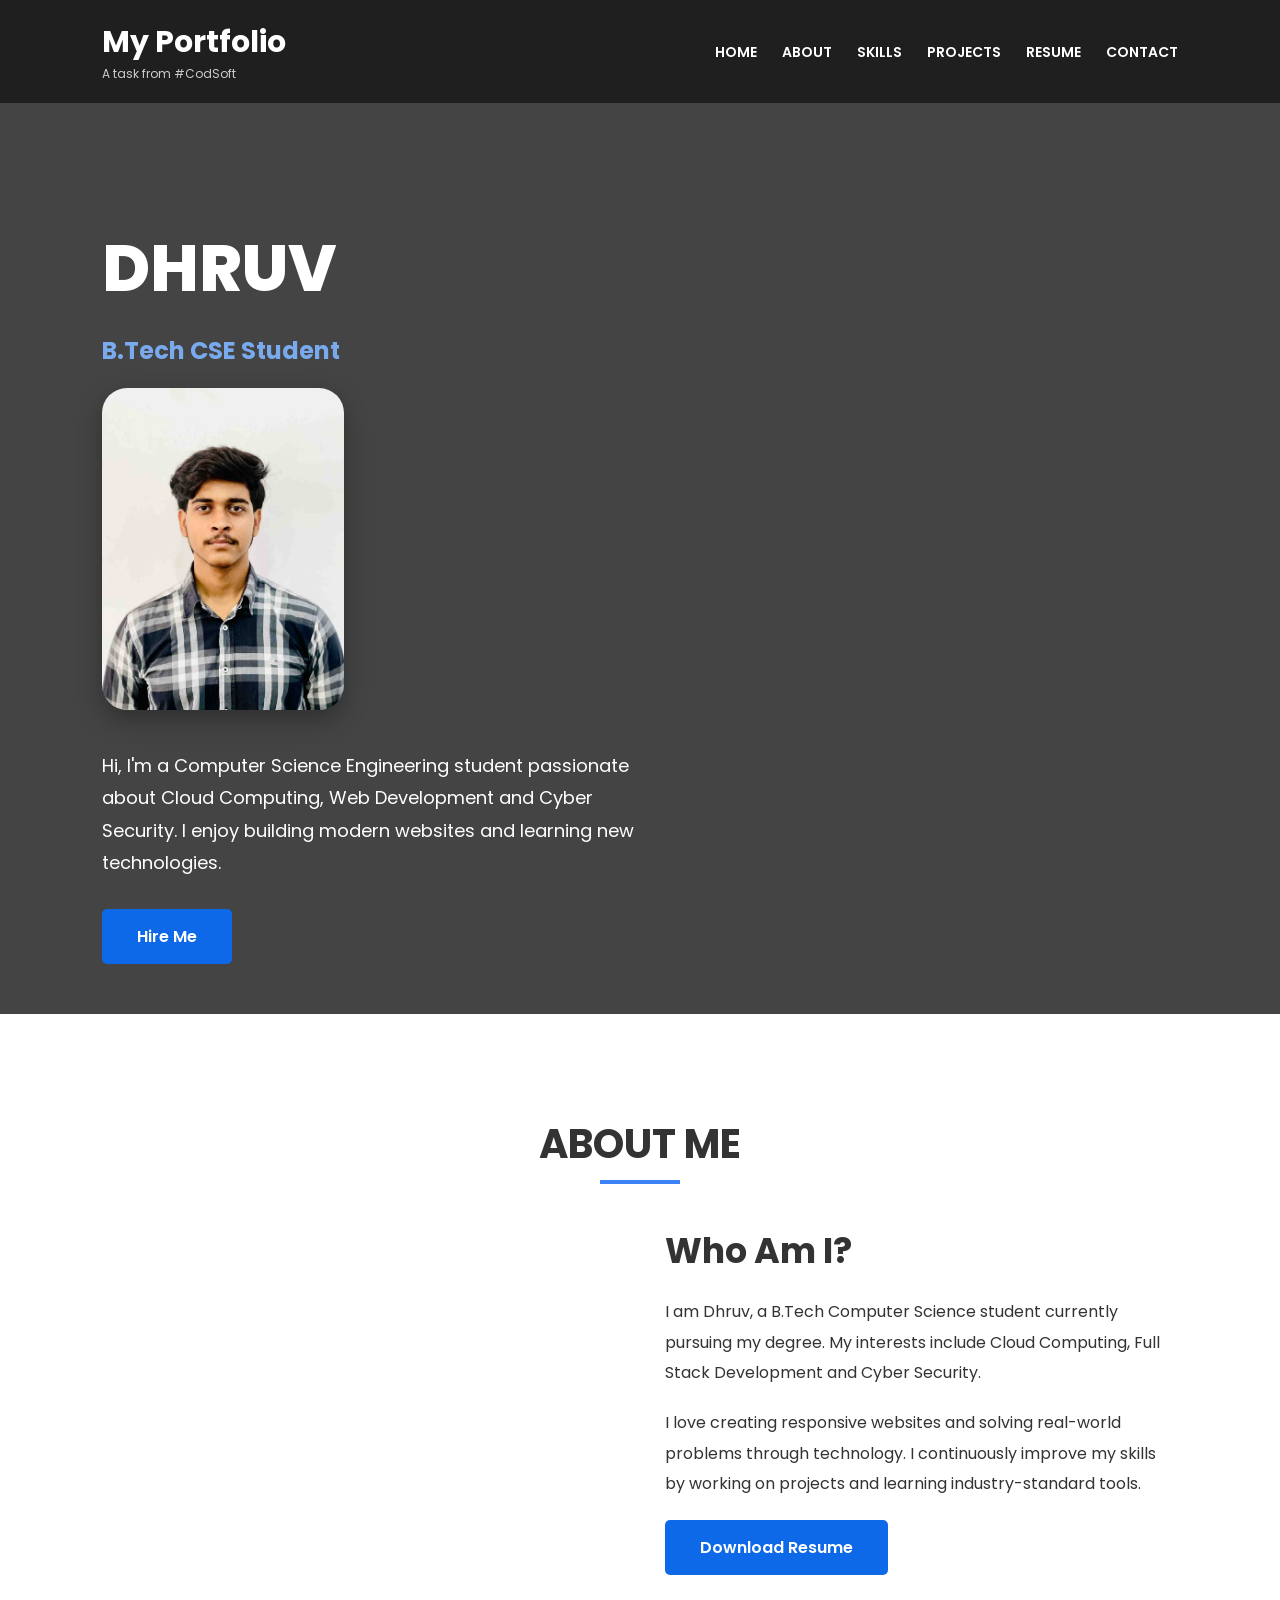
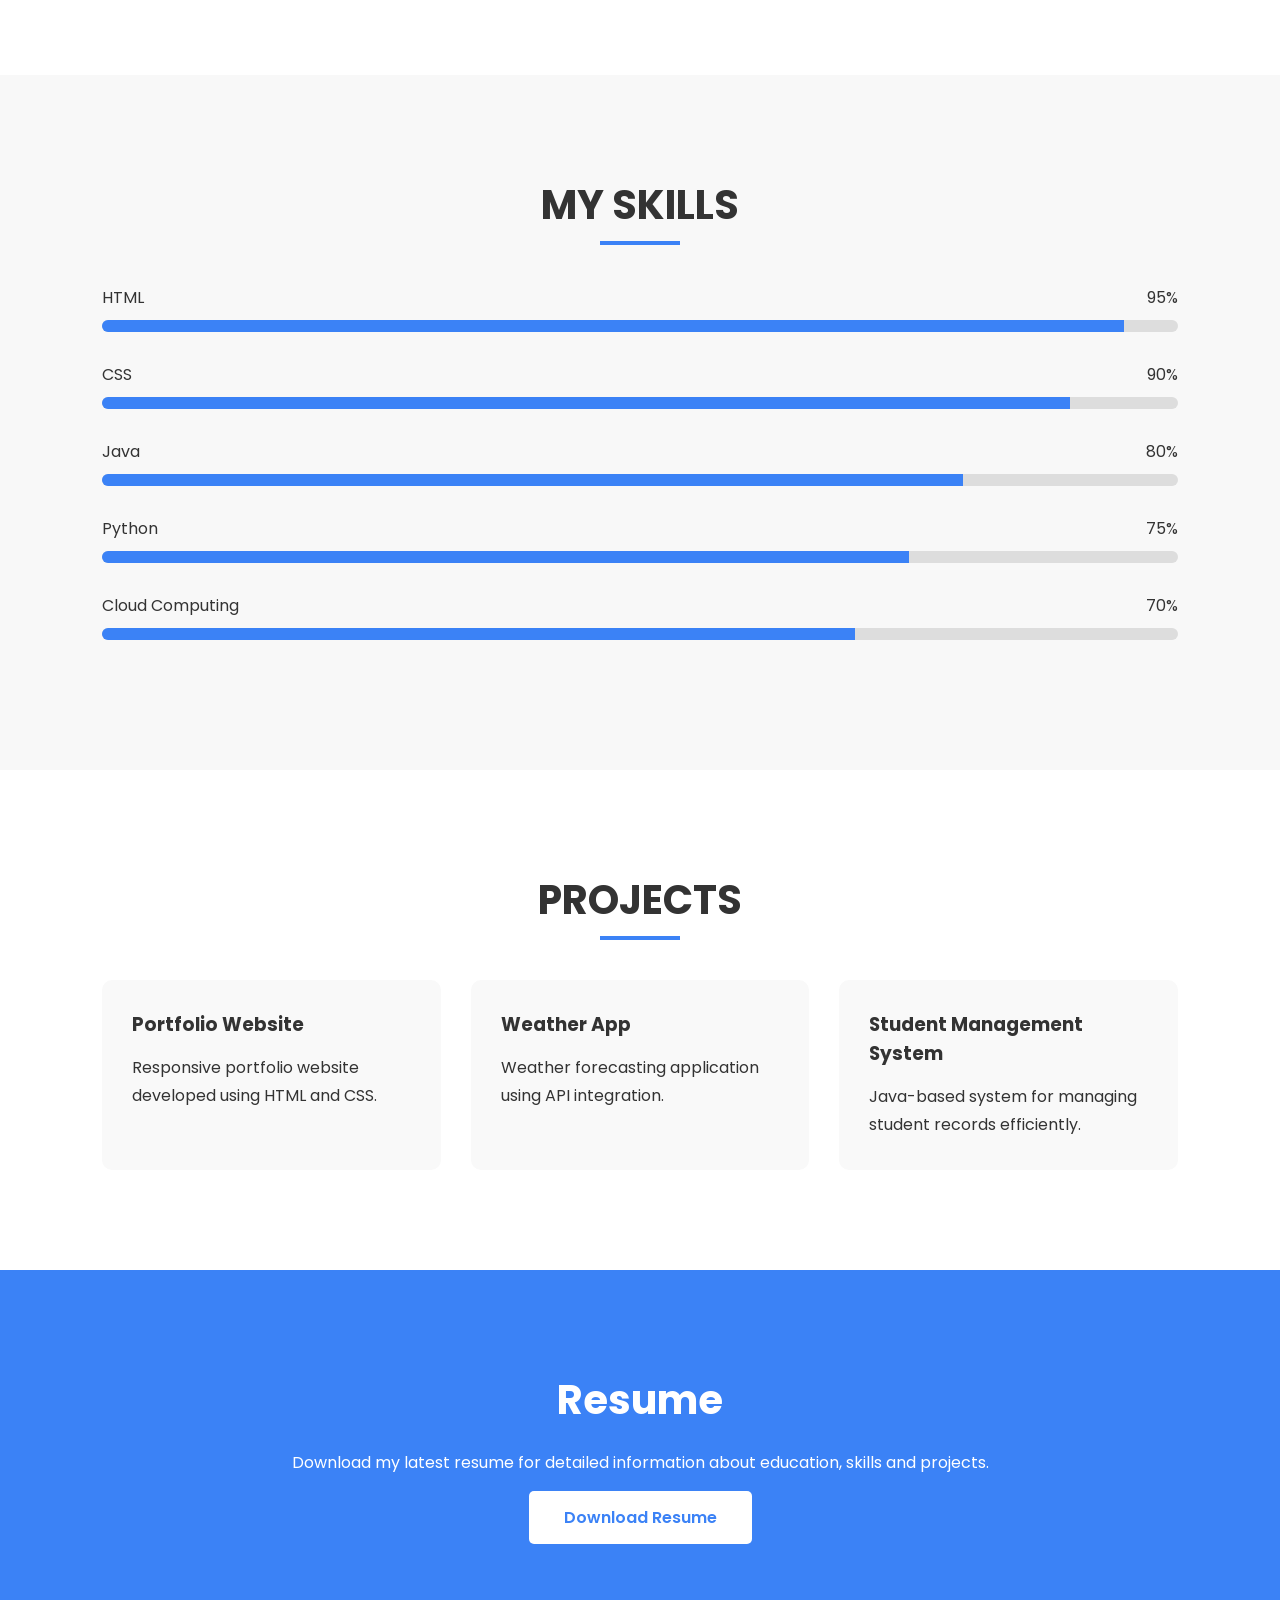
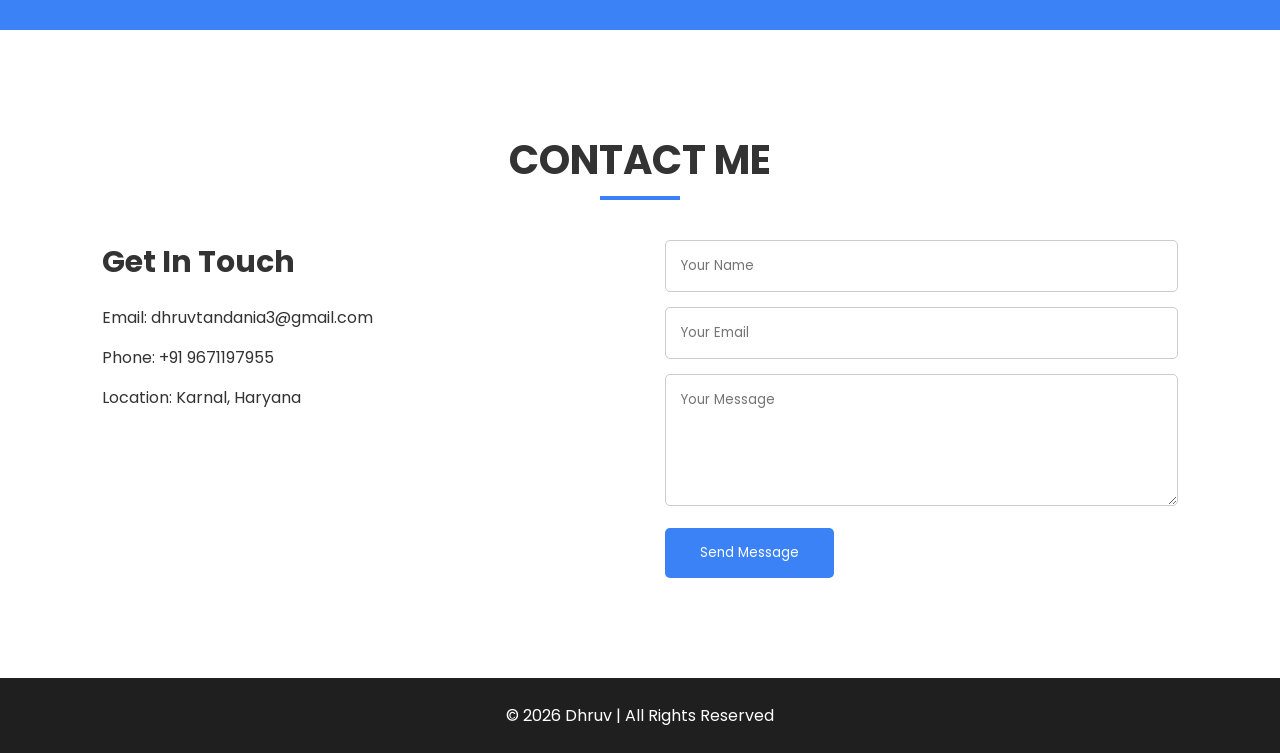
==== portfilio/index.html @ e9929d78 "Add files via upload" ====
<!DOCTYPE html>
<html lang="en">
<head>
<meta charset="UTF-8">
<meta name="viewport" content="width=device-width, initial-scale=1.0">
<title>Dhruv Portfolio</title>

<link href="https://fonts.googleapis.com/css2?family=Poppins:wght@300;400;500;600;700;800&display=swap" rel="stylesheet">

<style>

*{
    margin:0;
    padding:0;
    box-sizing:border-box;
    font-family:'Poppins',sans-serif;
    scroll-behavior:smooth;
    html{
    scroll-behavior:smooth;
}
html{
    scroll-behavior:smooth;
}
body{
    background:#f5f5f5;
    color:#333;
}

/* ================= NAVBAR ================= */

nav{
    position: fixed;
    top: 0;
    left: 0;
    width: 100%;
    background: #1f1f1f;
    padding: 20px 8%;
    display: flex;
    justify-content: space-between;
    align-items: center;
    z-index: 1000;
    transition: 0.3s;
}
nav{
    position: fixed;
    top: 0;
    left: 0;
    width: 100%;
    background: #1f1f1f;
    z-index: 1000;
    transition: top 0.3s ease;
}
nav.sticky{
    background:#111;
    padding:10px 8%;
    box-shadow:0 5px 15px rgba(0,0,0,0.3);
}

.logo{
    color:white;
}

.logo h2{
    font-size:30px;
}

.logo p{
    font-size:12px;
    color:#ccc;
}

nav ul{
    list-style:none;
    display:flex;
}

nav ul li{
    margin-left:25px;
}

nav ul li a{
    color:white;
    text-decoration:none;
    font-size:14px;
    font-weight:600;
    transition:.3s;
}

nav ul li a:hover{
    color:#3b82f6;
}

/* ================= HERO ================= */

.hero{
    min-height:100vh;
    background:#444;
    display:flex;
    align-items:center;
    justify-content:space-between;
    padding:120px 8% 50px;
    overflow:hidden;
    padding-top: 120px;
}

.hero-text{
    width:50%;
    color:white;
}

.hero-text h1{
    font-size:65px;
    font-weight:800;
    margin-bottom:15px;
}

.hero-text h3{
    color:#7aaaee;
    margin-bottom:20px;
    font-size:24px;
}

.hero-text p{
    font-size:18px;
    line-height:1.8;
    margin-bottom:30px;
}

.btn{
    display:inline-block;
    background:#0e69e9;
    color:white;
    text-decoration:none;
    padding:15px 35px;
    border-radius:5px;
    font-weight:600;
    transition:.3s;
}

.btn:hover{
    background:#2563eb;
    transform:translateY(-3px);
}

.hero-image{
    width:45%;
    text-align:center;
}

.hero-image img{
    width:100%;
    max-width:500px;
    border-radius:25px;
    box-shadow:0 10px 25px rgba(0,0,0,0.3);
    transition:0.4s;
}

.hero-image img:hover{
    transform:scale(1.03);
}
}

/* ================= SECTION TITLE ================= */

.section-title{
    text-align:center;
    margin-bottom:50px;
}

.section-title h2{
    font-size:40px;
    position:relative;
    display:inline-block;
}

.section-title h2::after{
    content:'';
    width:80px;
    height:4px;
    background:#3b82f6;
    position:absolute;
    left:50%;
    bottom:-10px;
    transform:translateX(-50%);
}

/* ================= ABOUT ================= */

.about{
    padding:100px 8%;
    background:white;
}

.about-container{
    display:flex;
    align-items:center;
    gap:50px;
}

.about-image{
    flex:1;
}

.about-image img{
    width:100%;
    border-radius:10px;
}

.about-content{
    flex:1;
}

.about-content h3{
    font-size:35px;
    margin-bottom:20px;
}

.about-content p{
    line-height:1.9;
    margin-bottom:20px;
}

/* ================= SKILLS ================= */

.skills{
    padding:100px 8%;
    background:#f8f8f8;
}

.skill{
    margin-bottom:30px;
}

.skill-name{
    display:flex;
    justify-content:space-between;
    margin-bottom:10px;
}

.progress{
    background:#ddd;
    height:12px;
    border-radius:50px;
    overflow:hidden;
}

.progress-bar{
    height:100%;
    background:#3b82f6;
}

.html{
    width:95%;
}

.css{
    width:90%;
}

.java{
    width:80%;
}

.python{
    width:75%;
}

.cloud{
    width:70%;
}

/* ================= PROJECTS ================= */

.projects{
    padding:100px 8%;
    background:white;
}

.project-grid{
    display:grid;
    grid-template-columns:repeat(auto-fit,minmax(300px,1fr));
    gap:30px;
}

.project-card{
    background:#f9f9f9;
    padding:30px;
    border-radius:10px;
    transition:.3s;
}

.project-card:hover{
    transform:translateY(-10px);
    box-shadow:0 10px 20px rgba(0,0,0,.1);
}

.project-card h3{
    margin-bottom:15px;
}

.project-card p{
    line-height:1.8;
}

/* ================= RESUME ================= */

.resume{
    padding:100px 8%;
    background:#3b82f6;
    text-align:center;
    color:white;
}

.resume h2{
    margin-bottom:20px;
    font-size:40px;
}

.resume p{
    margin-bottom:30px;
}

.resume a{
    background:white;
    color:#3b82f6;
    text-decoration:none;
    padding:15px 35px;
    border-radius:5px;
    font-weight:600;
}

/* ================= CONTACT ================= */

.contact{
    padding:100px 8%;
    background:white;
}

.contact-container{
    display:grid;
    grid-template-columns:1fr 1fr;
    gap:50px;
}

.contact-info h3{
    margin-bottom:20px;
    font-size:30px;
}

.contact-info p{
    margin-bottom:15px;
}

.contact-form input,
.contact-form textarea{
    width:100%;
    padding:15px;
    margin-bottom:15px;
    border:1px solid #ccc;
    border-radius:5px;
}

.contact-form button{
    background:#3b82f6;
    color:white;
    border:none;
    padding:15px 35px;
    cursor:pointer;
    border-radius:5px;
}

/* ================= FOOTER ================= */

footer{
    background:#1f1f1f;
    color:white;
    text-align:center;
    padding:25px;
}

/* ================= RESPONSIVE ================= */

@media(max-width:991px){

    nav{
        flex-direction:column;
    }

    nav ul{
        margin-top:15px;
        flex-wrap:wrap;
        justify-content:center;
    }

    .hero{
        flex-direction:column;
        text-align:center;
    }

    .hero-text{
        width:100%;
        margin-bottom:40px;
    }

    .hero-image{
        width:100%;
    }

    .hero-text h1{
        font-size:45px;
    }

    .about-container{
        flex-direction:column;
    }

    .contact-container{
        grid-template-columns:1fr;
    }
}

</style>
</head>

<body>

<nav>
    <div class="logo">
        <h2>My Portfolio</h2>
        <p>A task from #CodSoft </p>
    </div>

    <ul>
        <li><a href="#home">HOME</a></li>
        <li><a href="#about">ABOUT</a></li>
        <li><a href="#skills">SKILLS</a></li>
        <li><a href="#projects">PROJECTS</a></li>
        <li><a href="#resume">RESUME</a></li>
        <li><a href="#contact">CONTACT</a></li>
    </ul>
</nav>
<br><br><br><br>
<section class="hero" id="home">

    <div class="hero-text">
        <h1>DHRUV</h1>

        <h3>B.Tech CSE Student</h3>
        <div class="hero-image">
        <img src="profile.jpg.jpeg" alt="Profile">
    </div>
        <p>
        <br>
            Hi, I'm  a Computer Science Engineering student passionate
            about Cloud Computing, Web Development and Cyber Security.
            I enjoy building modern websites and learning new technologies.
        </p>

        <a href="#contact" class="btn">Hire Me</a>
    </div>

    

</section>

<section class="about" id="about">

    <div class="section-title">
        <h2>ABOUT ME</h2>
    </div>

    <div class="about-container">

        <div class="about-image">
            <img src="profile.jpg" alt="">
        </div>

        <div class="about-content">

            <h3>Who Am I?</h3>

            <p>
                I am Dhruv, a B.Tech Computer Science student currently
                pursuing my degree. My interests include Cloud Computing,
                Full Stack Development and Cyber Security.
            </p>

            <p>
                I love creating responsive websites and solving real-world
                problems through technology. I continuously improve my skills
                by working on projects and learning industry-standard tools.
            </p>

            <a href="resume.pdf.docx" class="btn">Download Resume</a>

        </div>

    </div>

</section>

<section class="skills" id="skills">

    <div class="section-title">
        <h2>MY SKILLS</h2>
    </div>

    <div class="skill">
        <div class="skill-name">
            <span>HTML</span>
            <span>95%</span>
        </div>
        <div class="progress">
            <div class="progress-bar html"></div>
        </div>
    </div>

    <div class="skill">
        <div class="skill-name">
            <span>CSS</span>
            <span>90%</span>
        </div>
        <div class="progress">
            <div class="progress-bar css"></div>
        </div>
    </div>

    <div class="skill">
        <div class="skill-name">
            <span>Java</span>
            <span>80%</span>
        </div>
        <div class="progress">
            <div class="progress-bar java"></div>
        </div>
    </div>

    <div class="skill">
        <div class="skill-name">
            <span>Python</span>
            <span>75%</span>
        </div>
        <div class="progress">
            <div class="progress-bar python"></div>
        </div>
    </div>

    <div class="skill">
        <div class="skill-name">
            <span>Cloud Computing</span>
            <span>70%</span>
        </div>
        <div class="progress">
            <div class="progress-bar cloud"></div>
        </div>
    </div>

</section>

<section class="projects" id="projects">

    <div class="section-title">
        <h2>PROJECTS</h2>
    </div>

    <div class="project-grid">

        <div class="project-card">
            <h3>Portfolio Website</h3>
            <p>Responsive portfolio website developed using HTML and CSS.</p>
        </div>

        <div class="project-card">
            <h3>Weather App</h3>
            <p>Weather forecasting application using API integration.</p>
        </div>

        <div class="project-card">
            <h3>Student Management System</h3>
            <p>Java-based system for managing student records efficiently.</p>
        </div>

    </div>

</section>

<section class="resume" id="resume">

    <h2>Resume</h2>

    <p>
        Download my latest resume for detailed information about
        education, skills and projects.
    </p>

    <a href="resume.pdf">Download Resume</a>

</section>

<section class="contact" id="contact">

    <div class="section-title">
        <h2>CONTACT ME</h2>
    </div>

    <div class="contact-container">

        <div class="contact-info">

            <h3>Get In Touch</h3>

            <p>Email: dhruvtandania3@gmail.com</p>

            <p>Phone: +91 9671197955</p>

            <p>Location: Karnal, Haryana</p>

        </div>

        <div class="contact-form">

            <form>

                <input type="text" placeholder="Your Name">

                <input type="email" placeholder="Your Email">

                <textarea rows="5" placeholder="Your Message"></textarea>

                <button type="submit">Send Message</button>

            </form>

        </div>

    </div>

</section>

<footer>
    <p>© 2026 Dhruv | All Rights Reserved</p>
</footer>
<script>
let lastScrollTop = 0;
const navbar = document.querySelector("nav");

window.addEventListener("scroll", function() {

    let currentScroll = window.pageYOffset;

    if(currentScroll > 100){

        if(currentScroll > lastScrollTop){
            navbar.style.top = "-100px";
        }else{
            navbar.style.top = "0";
        }

    }else{
        navbar.style.top = "0";
    }

    lastScrollTop = currentScroll;
});
</script>
</body>
</html>
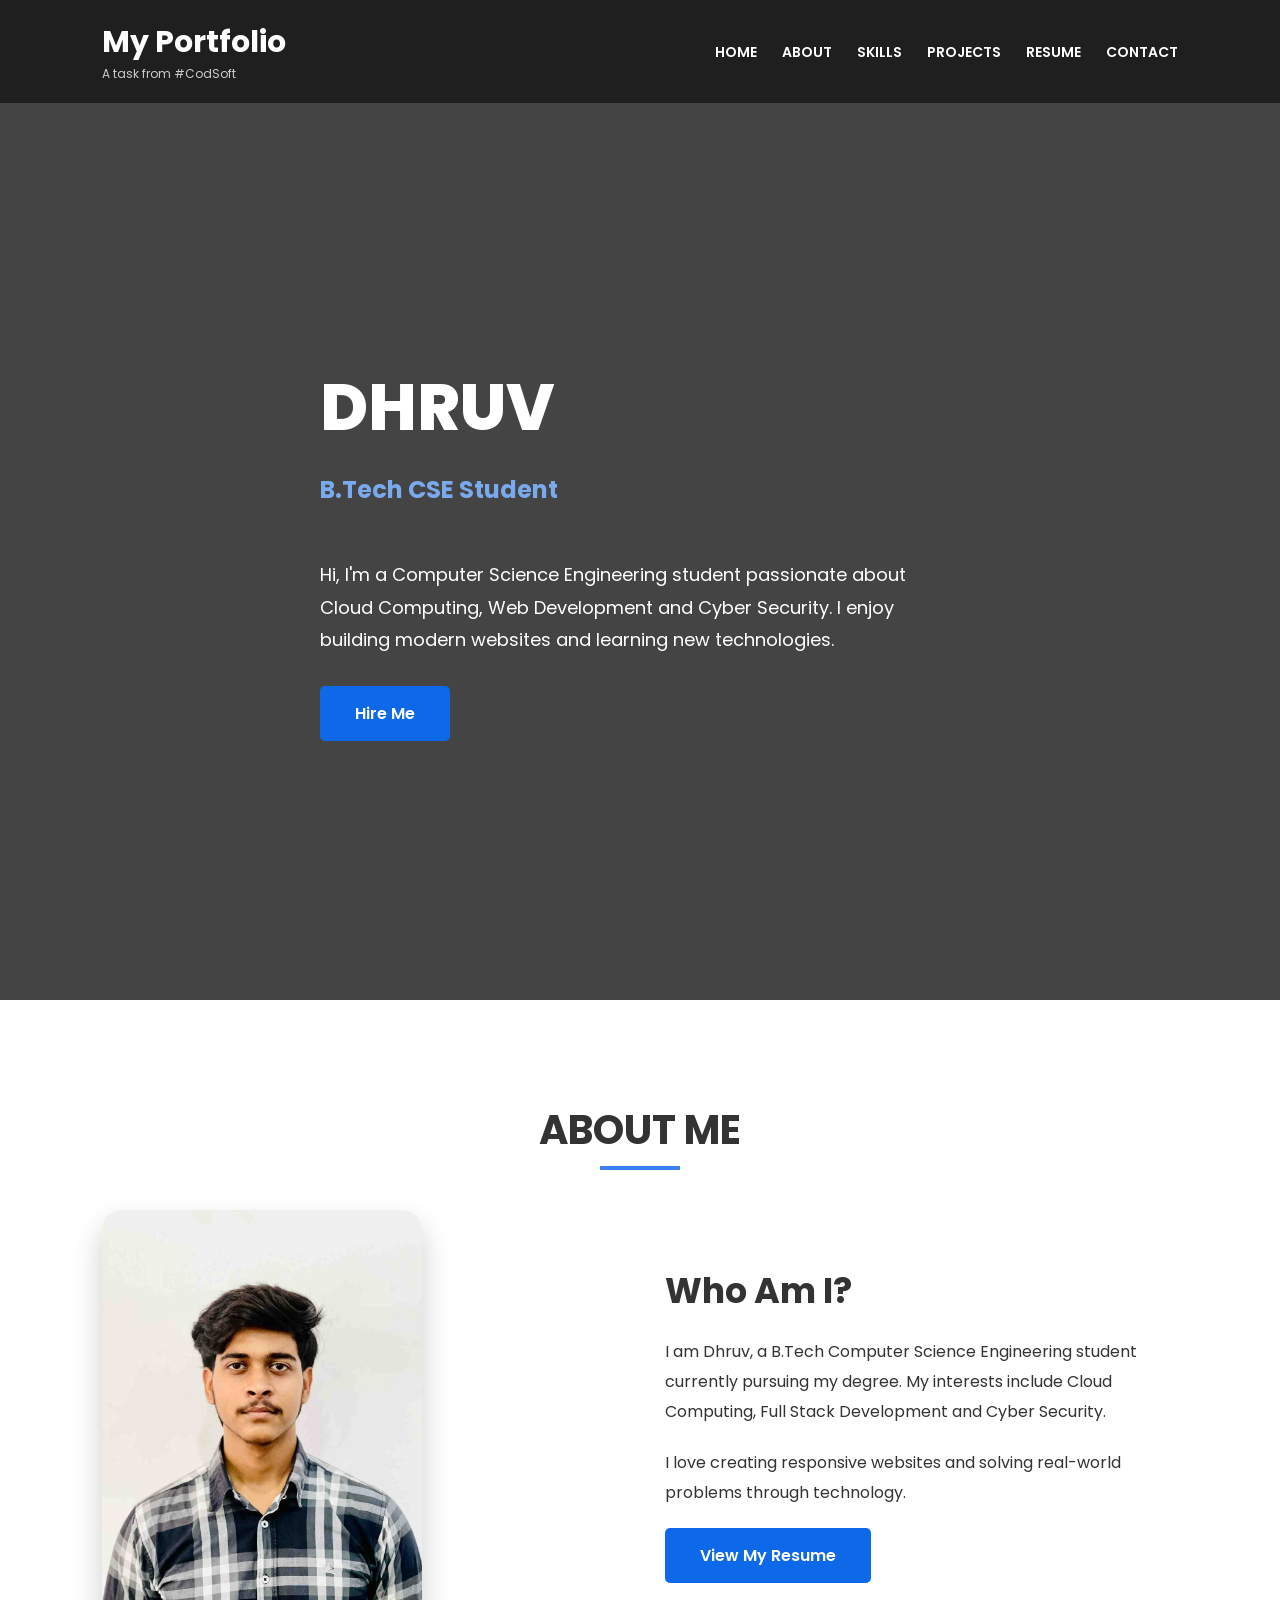
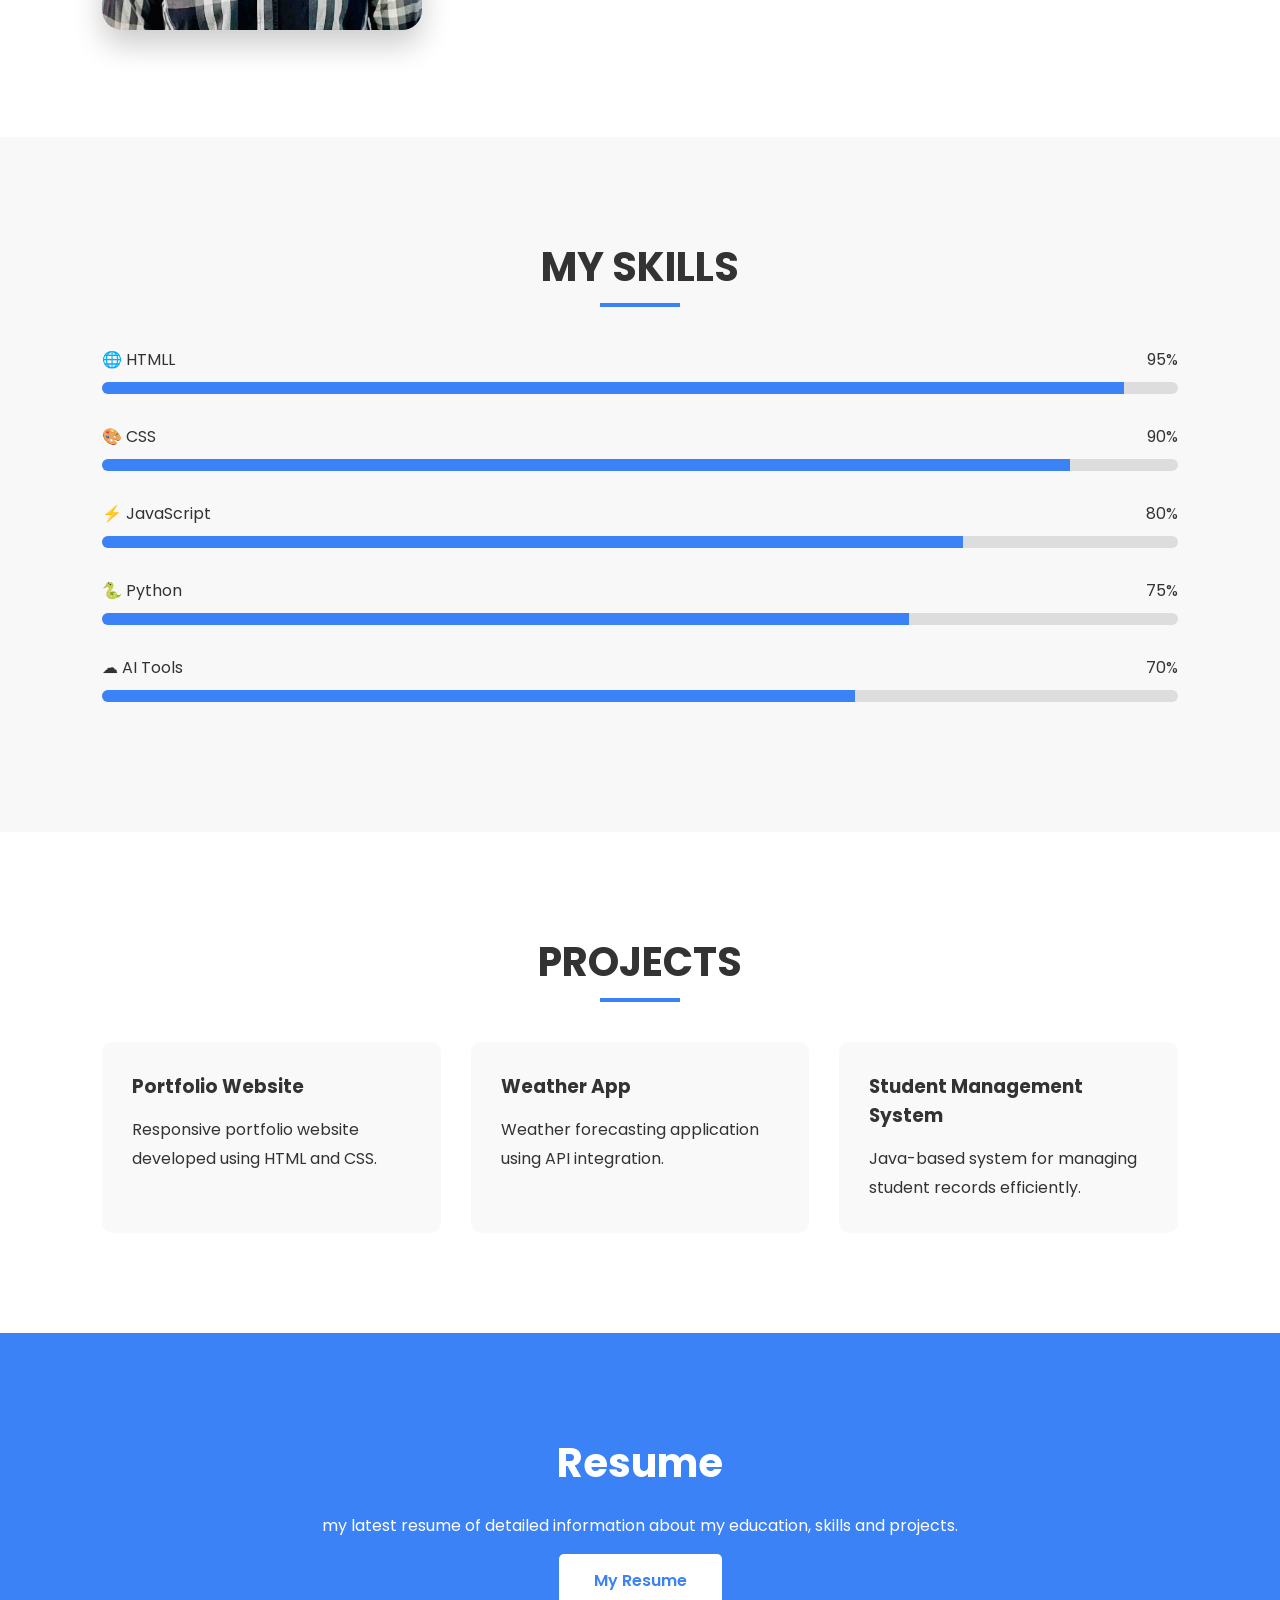
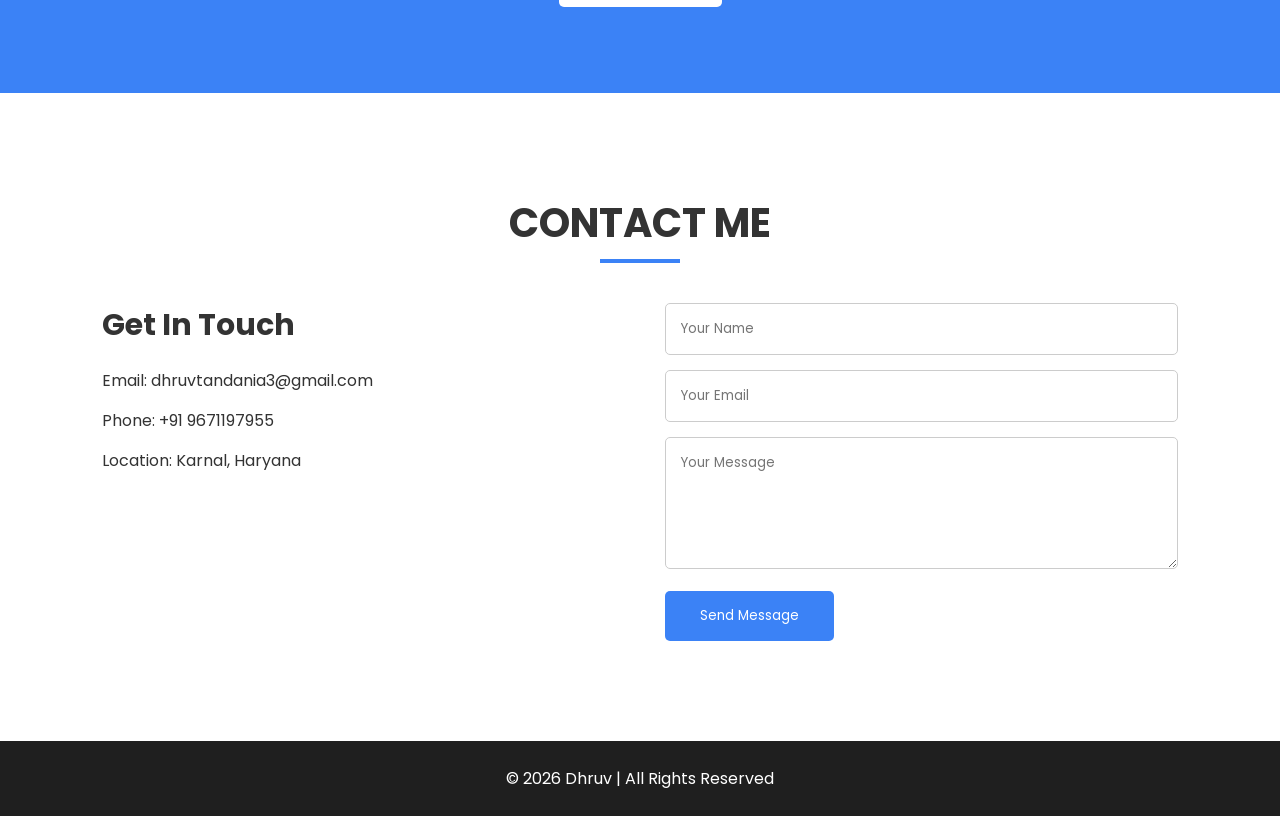
==== commit f42e33ed: "Add files via upload" ====
--- a/portfilio/index.html
+++ b/portfilio/index.html
@@ -26,7 +26,6 @@
     color:#333;
 }
 
-/* ================= NAVBAR ================= */
 
 nav{
     position: fixed;
@@ -90,17 +89,15 @@
     color:#3b82f6;
 }
 
-/* ================= HERO ================= */
+
 
 .hero{
     min-height:100vh;
     background:#444;
     display:flex;
+    justify-content:center;
     align-items:center;
-    justify-content:space-between;
-    padding:120px 8% 50px;
-    overflow:hidden;
-    padding-top: 120px;
+    gap:80px;
 }
 
 .hero-text{
@@ -141,10 +138,10 @@
     background:#2563eb;
     transform:translateY(-3px);
 }
-
 .hero-image{
-    width:45%;
-    text-align:center;
+    width:40%;
+    display:flex;
+    justify-content:center;
 }
 
 .hero-image img{
@@ -157,10 +154,11 @@
 
 .hero-image img:hover{
     transform:scale(1.03);
-}
-}
-
-/* ================= SECTION TITLE ================= */
+    align-items:center;
+    
+}
+}
+
 
 .section-title{
     text-align:center;
@@ -184,7 +182,6 @@
     transform:translateX(-50%);
 }
 
-/* ================= ABOUT ================= */
 
 .about{
     padding:100px 8%;
@@ -202,9 +199,11 @@
 }
 
 .about-image img{
-    width:100%;
-    border-radius:10px;
-}
+    width:320px;
+    height:420px;
+    object-fit:cover;
+    border-radius:20px;
+    box-shadow:0 15px 30px rgba(0,0,0,.2);}
 
 .about-content{
     flex:1;
@@ -220,7 +219,6 @@
     margin-bottom:20px;
 }
 
-/* ================= SKILLS ================= */
 
 .skills{
     padding:100px 8%;
@@ -269,7 +267,6 @@
     width:70%;
 }
 
-/* ================= PROJECTS ================= */
 
 .projects{
     padding:100px 8%;
@@ -302,7 +299,6 @@
     line-height:1.8;
 }
 
-/* ================= RESUME ================= */
 
 .resume{
     padding:100px 8%;
@@ -329,7 +325,6 @@
     font-weight:600;
 }
 
-/* ================= CONTACT ================= */
 
 .contact{
     padding:100px 8%;
@@ -369,7 +364,7 @@
     border-radius:5px;
 }
 
-/* ================= FOOTER ================= */
+
 
 footer{
     background:#1f1f1f;
@@ -378,7 +373,7 @@
     padding:25px;
 }
 
-/* ================= RESPONSIVE ================= */
+
 
 @media(max-width:991px){
 
@@ -447,7 +442,7 @@
 
         <h3>B.Tech CSE Student</h3>
         <div class="hero-image">
-        <img src="profile.jpg.jpeg" alt="Profile">
+        
     </div>
         <p>
         <br>
@@ -472,27 +467,26 @@
     <div class="about-container">
 
         <div class="about-image">
-            <img src="profile.jpg" alt="">
+            <img src="profile.jpg.jpeg" alt="Dhruv">
         </div>
 
         <div class="about-content">
-
             <h3>Who Am I?</h3>
 
             <p>
-                I am Dhruv, a B.Tech Computer Science student currently
+                I am Dhruv, a B.Tech Computer Science Engineering student currently
                 pursuing my degree. My interests include Cloud Computing,
                 Full Stack Development and Cyber Security.
             </p>
 
             <p>
                 I love creating responsive websites and solving real-world
-                problems through technology. I continuously improve my skills
-                by working on projects and learning industry-standard tools.
+                problems through technology.
             </p>
 
-            <a href="resume.pdf.docx" class="btn">Download Resume</a>
-
+            <a href="resume.pdf" target="_blank" class="btn">
+                View My Resume
+            </a>
         </div>
 
     </div>
@@ -507,7 +501,7 @@
 
     <div class="skill">
         <div class="skill-name">
-            <span>HTML</span>
+            <span>🌐 HTMLL</span>
             <span>95%</span>
         </div>
         <div class="progress">
@@ -517,7 +511,7 @@
 
     <div class="skill">
         <div class="skill-name">
-            <span>CSS</span>
+            <span>🎨 CSS</span>
             <span>90%</span>
         </div>
         <div class="progress">
@@ -527,7 +521,7 @@
 
     <div class="skill">
         <div class="skill-name">
-            <span>Java</span>
+            <span>⚡ JavaScript</span>
             <span>80%</span>
         </div>
         <div class="progress">
@@ -537,7 +531,7 @@
 
     <div class="skill">
         <div class="skill-name">
-            <span>Python</span>
+            <span>🐍 Python</span>
             <span>75%</span>
         </div>
         <div class="progress">
@@ -547,7 +541,7 @@
 
     <div class="skill">
         <div class="skill-name">
-            <span>Cloud Computing</span>
+            <span>☁ AI Tools</span>
             <span>70%</span>
         </div>
         <div class="progress">
@@ -589,11 +583,11 @@
     <h2>Resume</h2>
 
     <p>
-        Download my latest resume for detailed information about
+        my latest resume of  detailed information about my
         education, skills and projects.
     </p>
 
-    <a href="resume.pdf">Download Resume</a>
+    <a href="resume.pdf"> My Resume</a>
 
 </section>
 
@@ -619,7 +613,7 @@
 
         <div class="contact-form">
 
-            <form>
+            <form action="thankyou.html" method="POST">
 
                 <input type="text" placeholder="Your Name">
 
